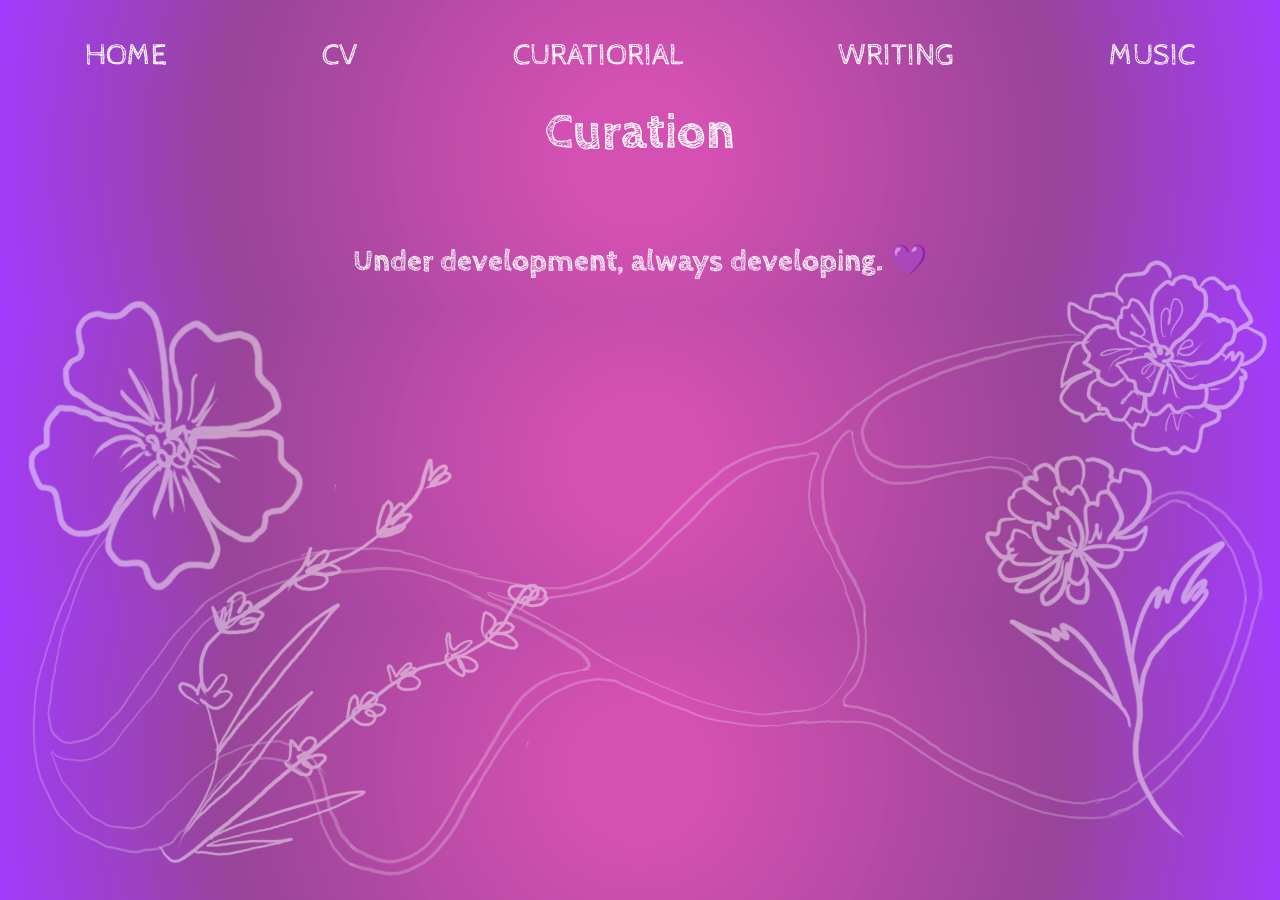
==== curation.html @ 98129223 "first commit" ====
<!DOCTYPE html>
<html lang="en">
<head>
    <meta charset="UTF-8">
    <meta name="viewport" content="width=device-width, initial-scale=1.0">
    <title>CURATION</title>
    <link rel="stylesheet" href="styles.css">
    <link rel="icon" type="image/x-icon" href="assets/upbeat-logo.png">

</head>
<body>
    <div class="bg-img">
        <img src="assets/background.png" class="bgimg">
    </div>


    <nav>
        <a href="index.html">HOME</a>
        <a href="cv.html">CV</a>
        <a href="curation.html">CURATIORIAL</a>
        <a href="writing.html">WRITING</a>
        <a href="music.html">MUSIC</a>
        
        

    </nav>
    <h1>Curation</h1>
    

    <h3>Under development, always developing. 💜 </h3>


</body>
</html>
---- styles.css ----
@import url('https://fonts.googleapis.com/css2?family=Cabin+Sketch:wght@400;700&display=swap');
body{
    background: rgb(198,24,154);
    background: radial-gradient(circle, rgba(198,24,154,0.7553615196078431) 11%, rgba(119,9,121,0.7609637605042017) 64%, rgba(134,0,255,0.7665660014005602) 100%);
    justify-content: center;
    align-items: center;
    position: relative;

}

.cabin-sketch-regular {
    font-family: "Cabin Sketch", sans-serif;
    font-weight: 200;
    font-style: normal;
  }
  
  
nav{
    display: flex;
    flex-wrap: wrap;
    justify-content: space-around;
    width: 100%;
    font-size: medium;
}

nav a{
    color: white;
    text-decoration: none;
    padding: 10px;
    border-radius: 5px;
    font-family: 'Cabin Sketch', serif;
    font-size: 30px;
    color: white;
    text-align: center;
    margin-top: 20px;
  
}
h1{
    font-family: 'Cabin Sketch', serif;
    font-size: 50px;
    color: white;
    text-align: center;
    margin-top: 20px;

}
h3{
    font-family: 'Cabin Sketch', serif;
    font-size: 30px;
    color: white;
    text-align: center;
    margin-top: 20px;
    margin-top: 80px;
}
p{
    font-family: 'Cabin Sketch';
    color: white;
    line-height: 1.5;
    font-size: 20px;
    text-align: left;
    font-weight: normal;
}
.bg-img {
    position: fixed;
    top: 0;
    left: 0;
    width: 100%;
    z-index: -1;

}
.bgimg{
    width:100vw;
    opacity: 0;
    transition: opacity 2s ease-in;

}
.bg-img:hover .bgimg {
opacity: 0.5;
}
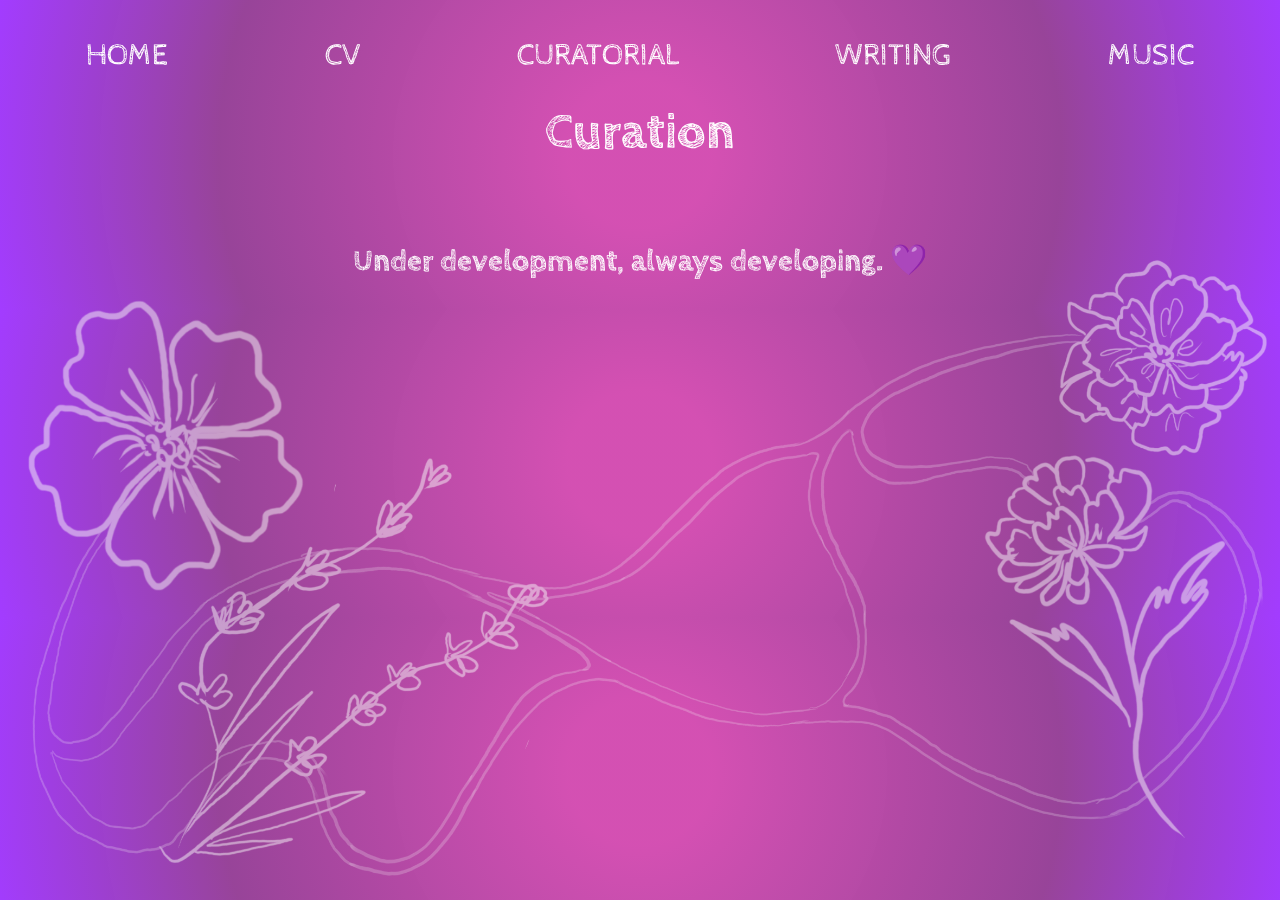
==== commit 2685b1f8: "spelling fixed" ====
--- a/curation.html
+++ b/curation.html
@@ -17,7 +17,7 @@
     <nav>
         <a href="index.html">HOME</a>
         <a href="cv.html">CV</a>
-        <a href="curation.html">CURATIORIAL</a>
+        <a href="curation.html">CURATORIAL</a>
         <a href="writing.html">WRITING</a>
         <a href="music.html">MUSIC</a>
         
